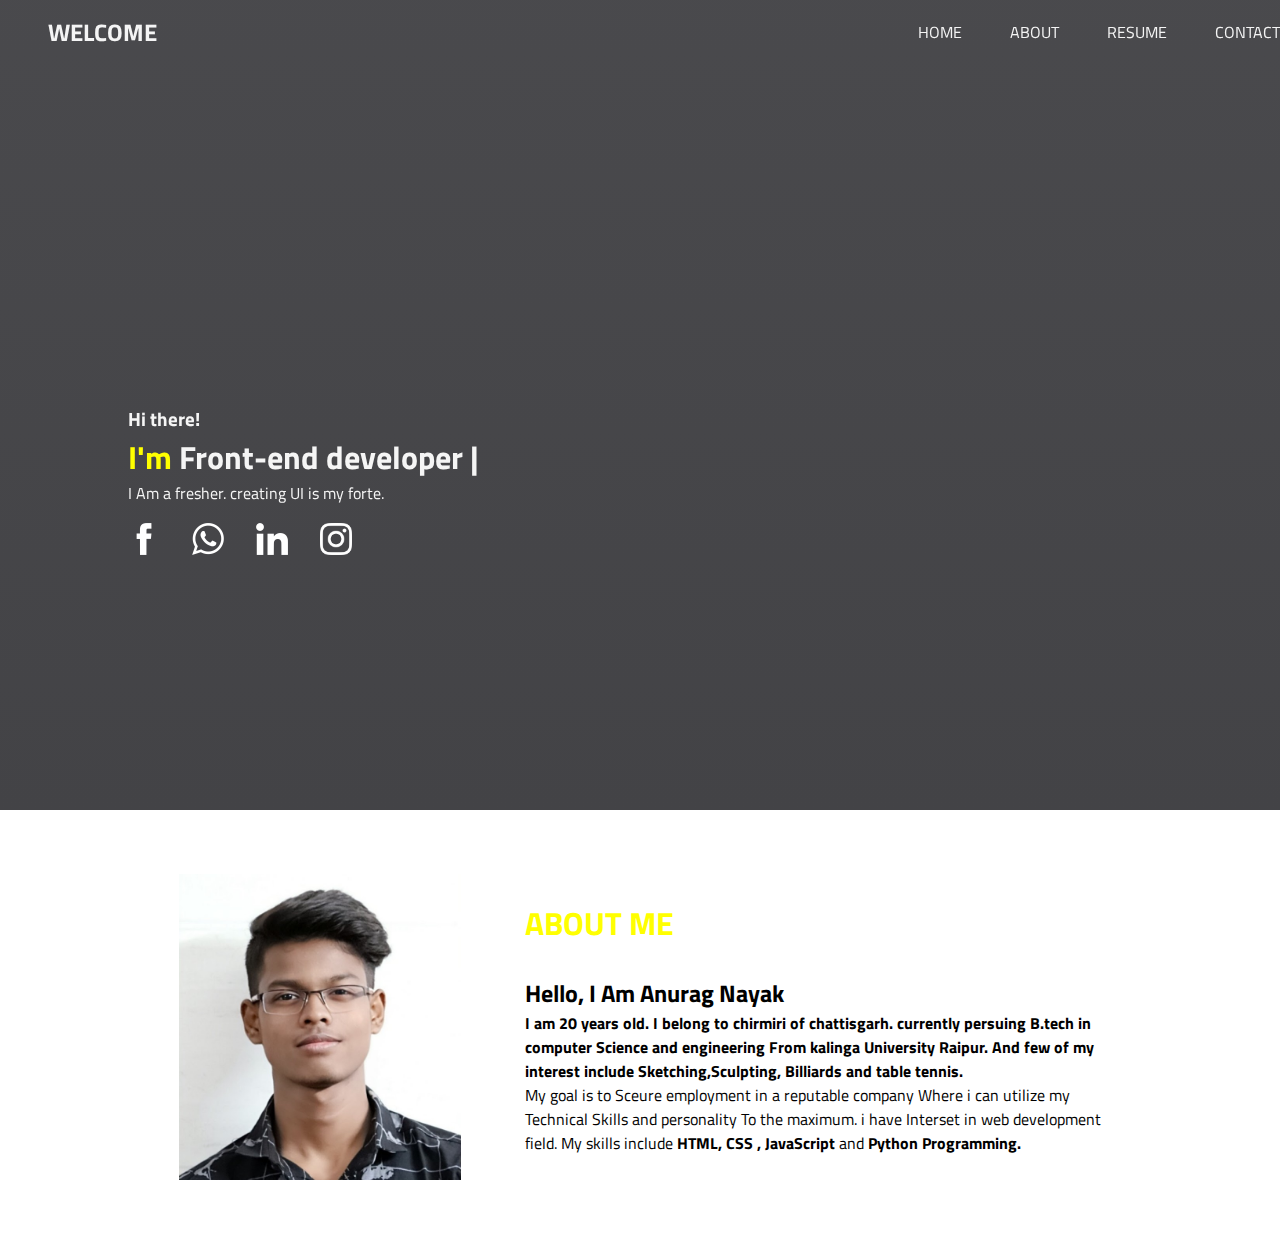
==== Index.html @ 845c9f86 "first commit" ====
<!DOCTYPE html>
<html lang="en">

<head>
    <meta charset="UTF-8">
    <meta http-equiv="X-UA-Compatible" content="IE=edge">
    <meta name="viewport" content="width=device-width, initial-scale=1.0">
    <title>my Portfolio</title>
    <!-- google fonts APIS -->
    <link rel="preconnect" href="https://fonts.googleapis.com">
    <link rel="preconnect" href="https://fonts.gstatic.com" crossorigin>
    <link
        href="https://fonts.googleapis.com/css2?family=Lato:wght@300;400&family=Lobster&family=Mochiy+Pop+P+One&family=Oswald:wght@300&family=Petemoss&family=Roboto+Slab:wght@300&family=Titillium+Web&display=swap"
        rel="stylesheet">

    <!-- boootsrap CDN -->
    <link href="https://cdn.jsdelivr.net/npm/bootstrap@5.1.3/dist/css/bootstrap.min.css" rel="stylesheet"
        integrity="sha384-1BmE4kWBq78iYhFldvKuhfTAU6auU8tT94WrHftjDbrCEXSU1oBoqyl2QvZ6jIW3" crossorigin="anonymous">

    <link rel="stylesheet" href="CSS/index.css">

</head>

<body>
    <div>

        <!-- nav-bar start -->
        <header class="container-fluid">

            <!-- side nav -->
            <div class="sidenav">
                <img id="sidenavCross" src="images/cross.png">
                <hr>
                <ul>
                    <li><a href="#">HOME</a></li>
                    <li><a href="#">ABOUT</a></li>
                    <li><a href="#">RESUME</a></li>
                    <li><a href="#">SERVICE</a></li>
                </ul>
            </div>

            <nav id="nav">

                <div class=" nav-head">
                    <img id="hamBurger" src="images/hamburger.png">
                    <h2 id="welcome">WELCOME</h2>
                </div>



                <div class="nav-items me-5">
                    <ul>
                        <li><a href="#">HOME</a></li>
                        <li><a href="#">ABOUT</a></li>
                        <li><a href="#">RESUME</a></li>
                        <li><a href="#">CONTACT</a></li>
                    </ul>
                </div>
            </nav>
            <div class=" header-intro">
                <h3>Hi there!</h3>
                <h1><span style="color: yellow;">I'm</span> <span style="font-weight:bold; ">Front-end developer
                        |</span></h1>
                <p></p>
                <p>I Am a fresher. creating UI is my forte.</p>
                <div class="SocialMedia">
                    <a href="#"><img src="images/facebook-xxl.png"></a>
                    <a href="#"><img src="images/whatsapp-xxl.png"></a>
                    <a href="#"><img src="images/linkedin-xxl.png"></a>
                    <a href="#"><img src="images/new-instagram.png"></a>

                </div>

            </div>


        </header>
        <!-- nav-bar End -->

    </div>
    <div class="about_me">

        <div class="details">
            <img id="myImage" src="images/Anurag-1.jpg">
            <div class="personal_info">
                <h1 class="heads">ABOUT ME</h1>
                <h2>Hello, I Am Anurag Nayak</h2>
                <p><b> I am 20 years old. I belong to chirmiri of chattisgarh. currently persuing B.tech in computer
                        Science
                        and engineering From kalinga University Raipur. And few of my interest include
                        Sketching,Sculpting,
                        Billiards and
                        table tennis.</b> </p>
                <p>My goal is to Sceure employment in a reputable company Where i can utilize my Technical Skills and
                    personality
                    To the maximum.
                    i have Interset in web development field. My skills include <b> HTML, CSS , JavaScript </b> and
                    <b>Python
                        Programming.</b> </p>
            </div>

        </div>
    </div>

    <script src="JavaScript/index.js"></script>
    <script src="https://cdn.jsdelivr.net/npm/bootstrap@5.1.3/dist/js/bootstrap.bundle.min.js"
        integrity="sha384-ka7Sk0Gln4gmtz2MlQnikT1wXgYsOg+OMhuP+IlRH9sENBO0LRn5q+8nbTov4+1p"
        crossorigin="anonymous"></script>
    <script src="https://ajax.googleapis.com/ajax/libs/jquery/2.1.1/jquery.min.js"></script>
</body>

</html>

<!-- <div class="progress_bars">
    <h3>HTML</h3>
    <div class="progress w-75">
        <div class="progress-bar progress-bar-striped progress-bar-animated" style="width:100%">100%</div>
    </div>
    <h3>CSS</h3>
    <div class="progress w-75">
        <div class="progress-bar progress-bar-striped progress-bar-animated bg-warning" style="width:85%">85%</div>
    </div>
    <h3>JAVASCRIPT</h3>
    <div class="progress w-75">
        <div class="progress-bar progress-bar-striped progress-bar-animated bg-danger" style="width:70%">70%</div>
    </div>
    <h3>BOOTSTRAP</h3>
    <div class="progress w-75">
        <div class="progress-bar progress-bar-striped progress-bar-animated bg-success" style="width:90%">90%</div>
    </div>
</div> -->
---- CSS/index.css ----
* {
  margin: 0px;
  padding: 0px;
  font-family: "Lato", sans-serif;
  font-family: "Lobster", cursive;
  font-family: "Mochiy Pop P One", sans-serif;
  font-family: "Oswald", sans-serif;
  font-family: "Petemoss", cursive;
  font-family: "Roboto Slab", serif;
  font-family: "Titillium Web", sans-serif;
  /* outline:2px solid red; */
   /* overflow: hidden; */
}
body {
    /* height:100vh; */
   background:url("https://www.desktopbackground.org/download/3840x2400/2010/04/17/3405_cool-simple-white-backgrounds-picture-gallery_5120x2880_h.jpg");
   background-size: cover;
   background-repeat: no-repeat;
   background-attachment: fixed ;
}
a{
 text-decoration: none !important;

}
.heads{
  color:yellow;
  margin-bottom: 5%;
}


header{
    margin: 0 !important;
    padding: 0 !important;
    height: 90vh;
    /* width:100vw; */
    background: linear-gradient(rgba(28, 28, 32, 0.8), rgba(20, 20, 24, 0.8)),url('images/PicsArt_12-30-04.58.50.jpg');
    background-size:cover;
    background-repeat: no-repeat;
   
}


/* navbar */


nav {
  display: flex;
  justify-content: space-between;
  height: 4em;
  width: 100vw;
  align-items:center;
  position:fixed;
  top:0;
  
}
.nav-head{
  display:flex;
}
#hamBurger{
  height: 2em;
  width: 2em;
  display: none;
  margin-left: 0.5em;
}

#welcome{
    color:whitesmoke;
    margin-left:2em;
   
  
}

/* sideNav */

.sidenav{
  
  height: 100vh !important;
  width:250px;
  position:fixed;
  background-color:#3f3f42;
  display: none;
  z-index:100!important;
}

.sidenav ul{
  display: flex;
  justify-content: center;
  flex-direction:column;
  list-style: none !important;
}

.sidenav ul li {
  margin:0.5em 0em;
}

.sidenav ul li a{
  color:whitesmoke;
}

#sidenavCross{
  height: 2em;
  width: 2em;
  margin:1em 0 0 1em;
}

.nav-items ul {
 
  display: flex;
  gap: 3rem;
  list-style: none !important;
}

.nav-items ul li a {
  color:whitesmoke;
  
}



/* header intro */


.header-intro{ 
  width: fit-content;
  position: relative;
  top: 50%;
  left:10%;
  /* margin-top:15em; */
  color:whitesmoke;
}


/* ANout me  */
.about_me{
  display: flex;
  justify-content: center;
  align-items: center;
  flex-direction: column;
  margin:5%;
 
}

.details{
  display: flex;
  justify-content: center;
  align-items: center;
  
  /* flex-direction: column; */
  gap:4em;
  width: 80%;

}



#myImage{
  width:22vw;
  flex: 1;
}
.progress_bars{
  width: 60vw;
  height: auto;
  display: flex;
  justify-content: center;
  align-items: center;
  flex-direction: column;
  gap:2em;
  background-color:rgb(156, 102, 21);
}

.SocialMedia {
  margin-top: 5%;
 display: flex;
 gap: 2em;

}
.SocialMedia a img{
  height:2em;

}

.scroll {
  background-color:#3f3f42;
  box-shadow: 4px 0px 10px black;
  z-index: 100;
}

/* media query section */

@media screen and (max-width:700px){

  .header-intro{
    position: relative;
    left: 10%;

  }

  #hamBurger{
    display:initial;
    margin: 0 1em;
  }

  .nav-items{
    display: none;
  }
  nav{
    /* padding-left:1em; */
  }
  #welcome{
     margin-left:0.5em;
  }

  .details{
    flex-wrap: wrap;
  }
  
}
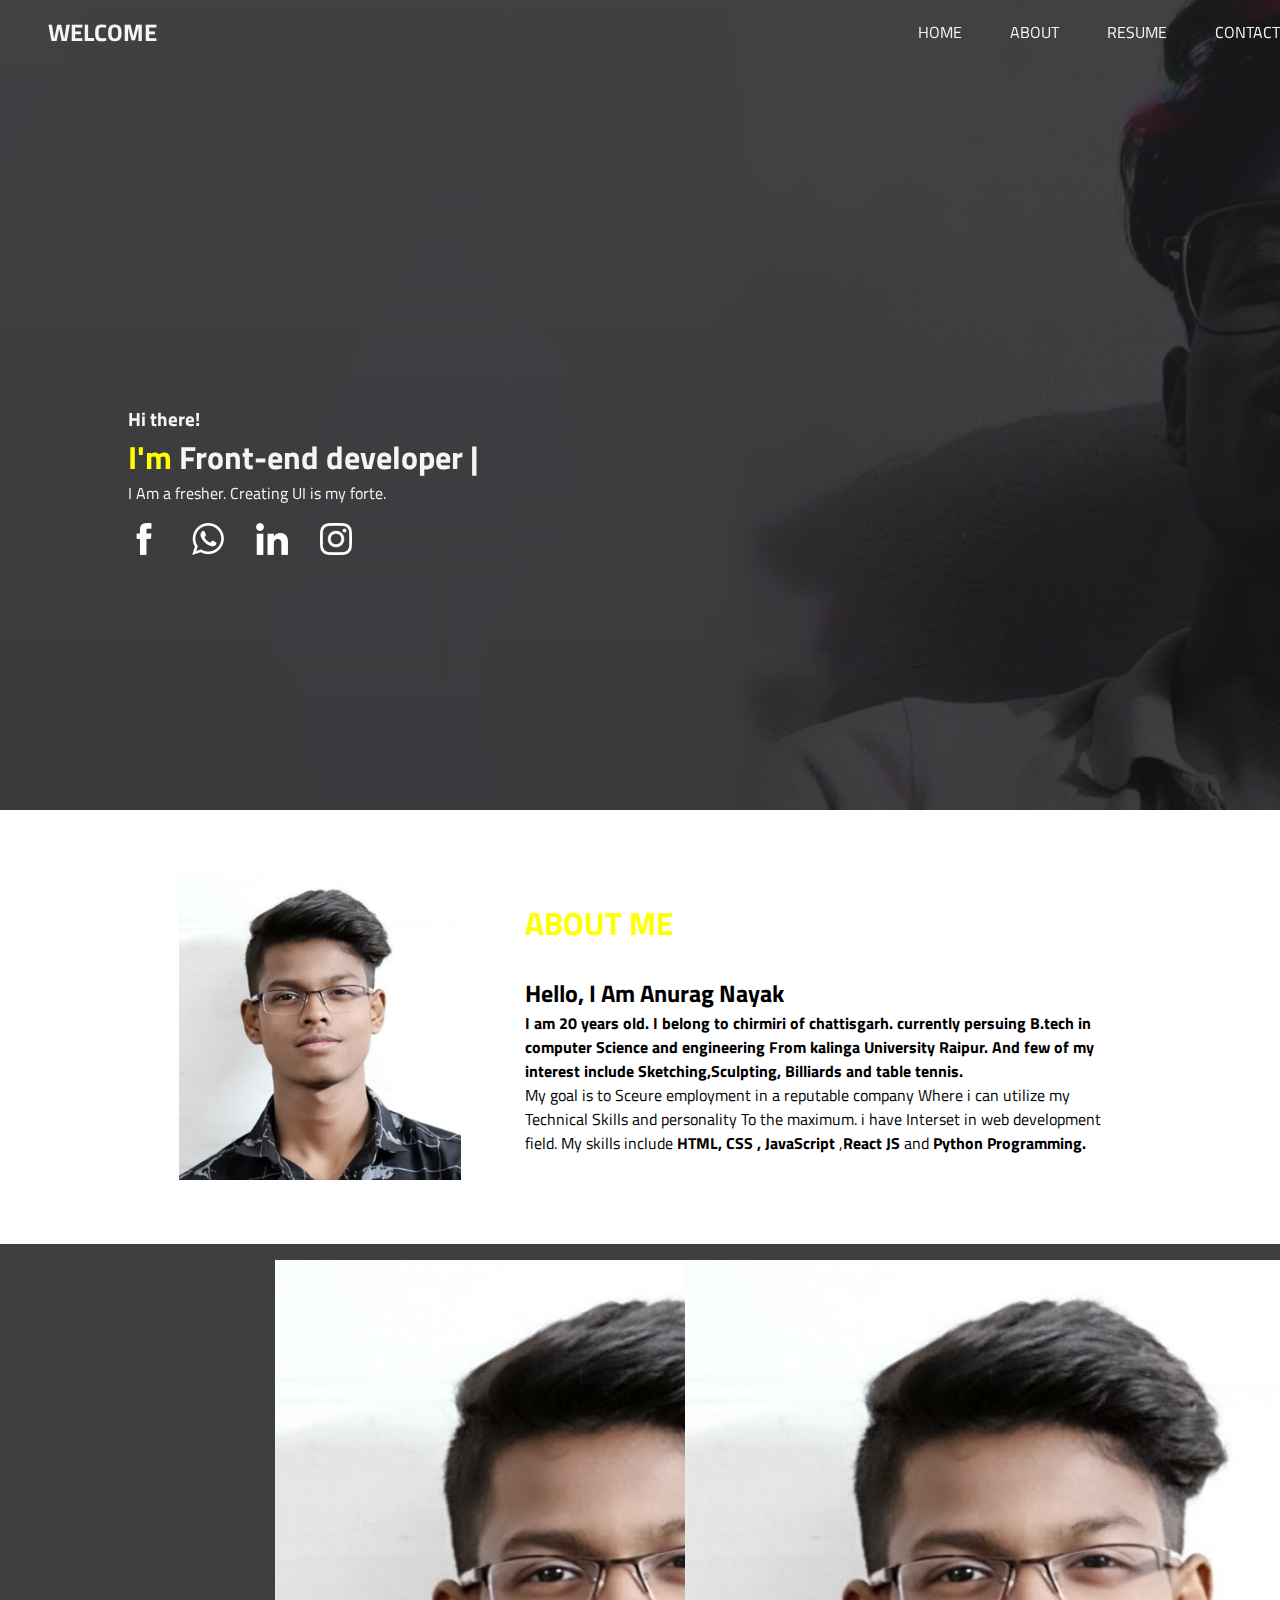
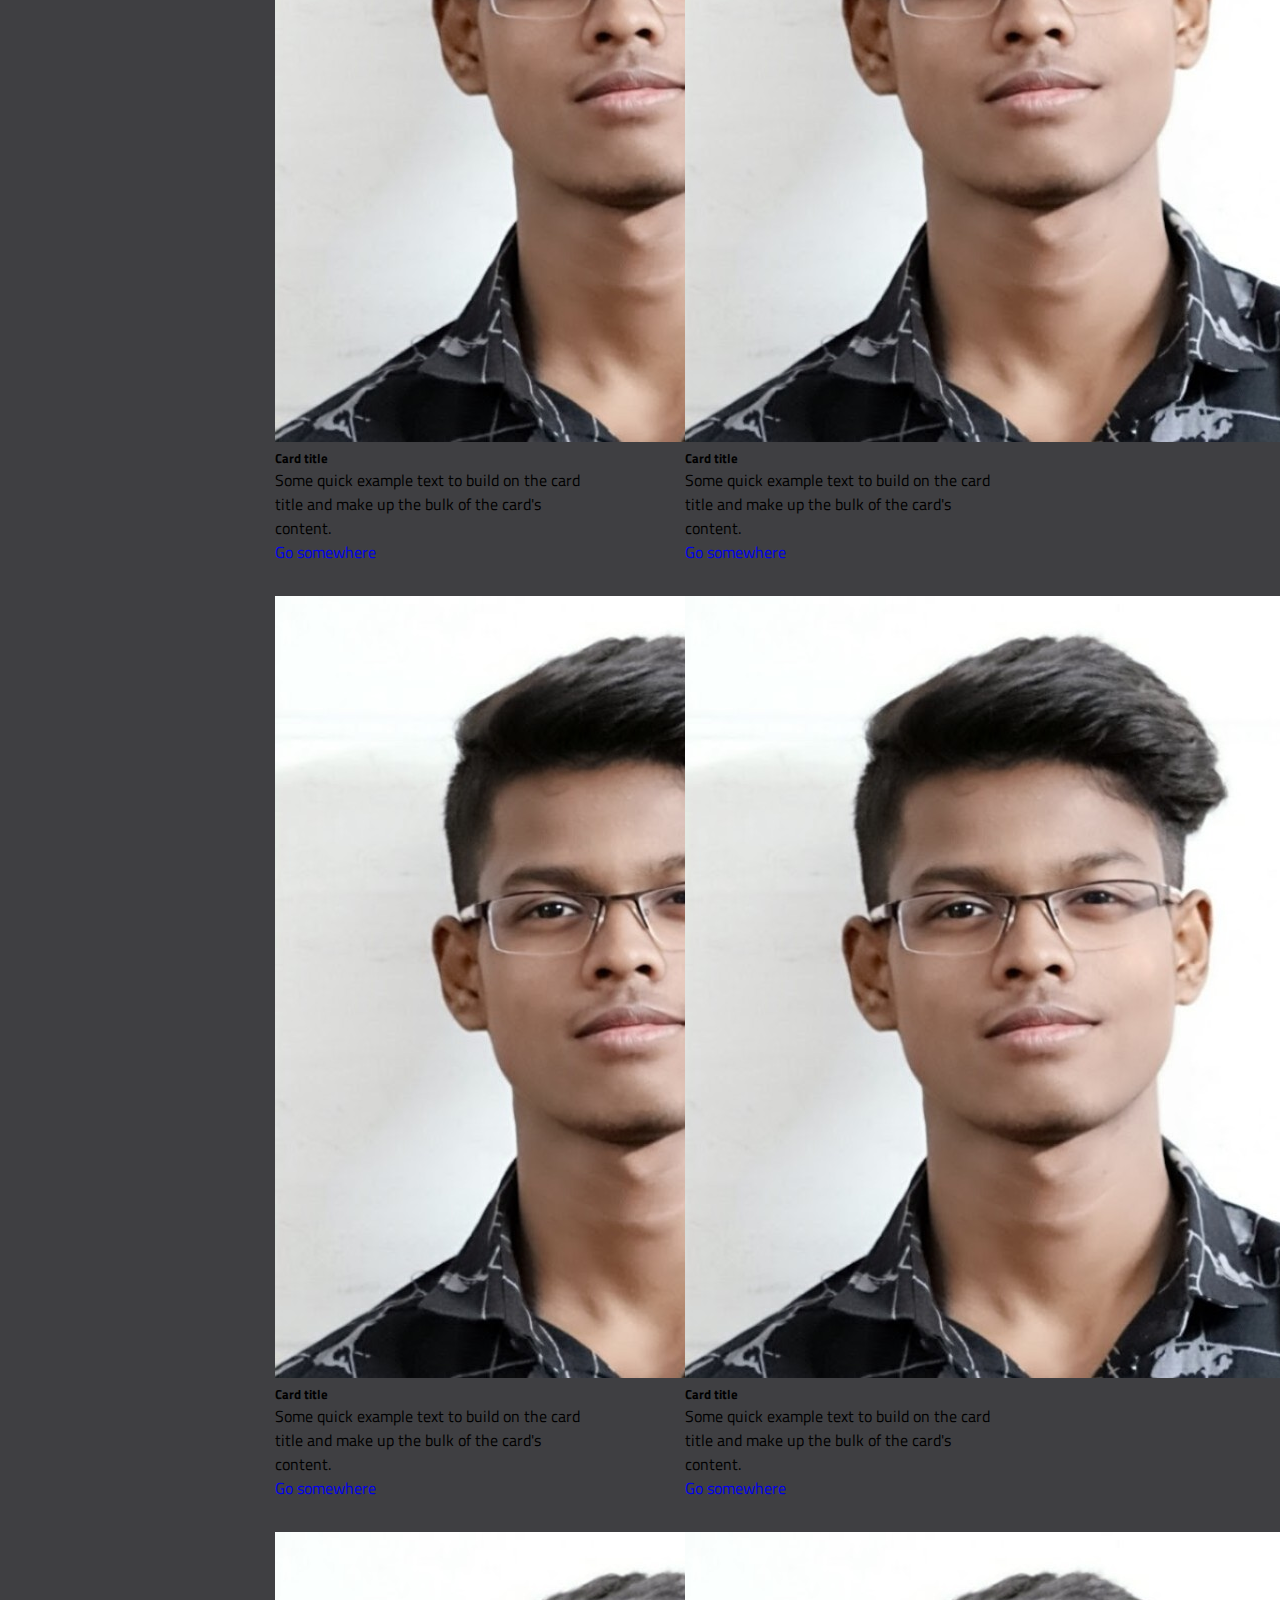
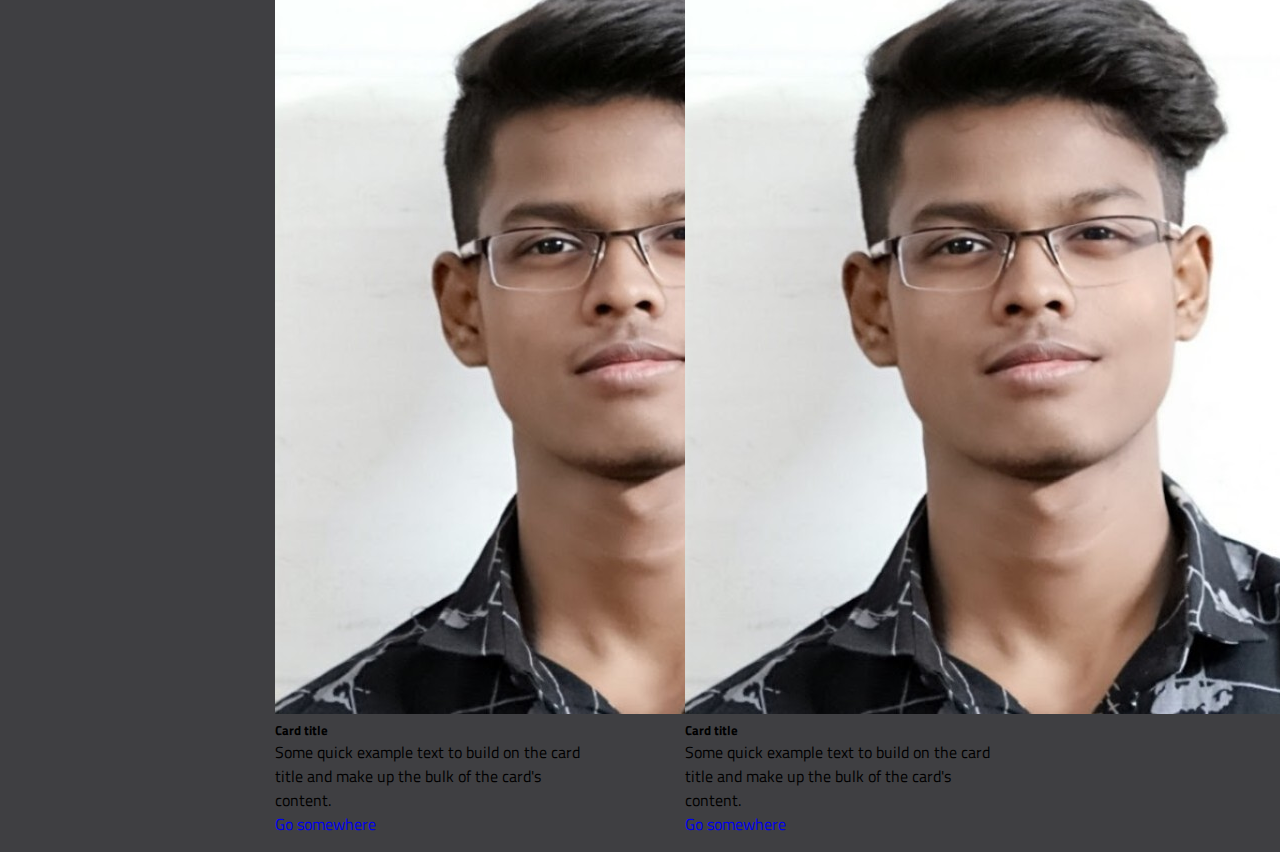
==== commit 70f0ddf0: "change commit" ====
--- a/Index.html
+++ b/Index.html
@@ -18,7 +18,6 @@
         integrity="sha384-1BmE4kWBq78iYhFldvKuhfTAU6auU8tT94WrHftjDbrCEXSU1oBoqyl2QvZ6jIW3" crossorigin="anonymous">
 
     <link rel="stylesheet" href="CSS/index.css">
-
 </head>
 
 <body>
@@ -57,12 +56,18 @@
                     </ul>
                 </div>
             </nav>
+
+            <!-- nav-bar End -->
+
+
+            <!-- header -->
+
             <div class=" header-intro">
                 <h3>Hi there!</h3>
                 <h1><span style="color: yellow;">I'm</span> <span style="font-weight:bold; ">Front-end developer
                         |</span></h1>
                 <p></p>
-                <p>I Am a fresher. creating UI is my forte.</p>
+                <p>I Am a fresher. Creating UI is my forte.</p>
                 <div class="SocialMedia">
                     <a href="#"><img src="images/facebook-xxl.png"></a>
                     <a href="#"><img src="images/whatsapp-xxl.png"></a>
@@ -75,9 +80,12 @@
 
 
         </header>
-        <!-- nav-bar End -->
-
-    </div>
+
+
+    </div>
+
+
+    <!-- About me  -->
     <div class="about_me">
 
         <div class="details">
@@ -94,15 +102,96 @@
                 <p>My goal is to Sceure employment in a reputable company Where i can utilize my Technical Skills and
                     personality
                     To the maximum.
-                    i have Interset in web development field. My skills include <b> HTML, CSS , JavaScript </b> and
+                    i have Interset in web development field. My skills include <b> HTML, CSS , JavaScript </b>
+                    ,<b>React JS</b> and
                     <b>Python
-                        Programming.</b> </p>
+                        Programming.</b>
+                </p>
             </div>
 
         </div>
     </div>
 
-    <script src="JavaScript/index.js"></script>
+    <!-- About me End  -->
+
+
+    <!-- Projects -->
+
+    <div class="projects">
+
+        <div class="card-wrapper">
+
+            <div class="card">
+                <img class="card-img-top" src="./images/Anurag-1.jpg" alt="Card image cap">
+                <div class="card-body">
+                    <h5 class="card-title">Card title</h5>
+                    <p class="card-text">Some quick example text to build on the card title and make up the bulk of the
+                        card's
+                        content.</p>
+                    <a href="#" class="btn btn-primary">Go somewhere</a>
+                </div>
+            </div>
+
+            <div class="card">
+                <img class="card-img-top" src="./images/Anurag-1.jpg" alt="Card image cap">
+                <div class="card-body">
+                    <h5 class="card-title">Card title</h5>
+                    <p class="card-text">Some quick example text to build on the card title and make up the bulk of the
+                        card's
+                        content.</p>
+                    <a href="#" class="btn btn-primary">Go somewhere</a>
+                </div>
+            </div>
+
+            <div class="card">
+                <img class="card-img-top" src="images/Anurag-1.jpg" alt="Card image cap">
+                <div class="card-body">
+                    <h5 class="card-title">Card title</h5>
+                    <p class="card-text">Some quick example text to build on the card title and make up the bulk of the
+                        card's
+                        content.</p>
+                    <a href="#" class="btn btn-primary">Go somewhere</a>
+                </div>
+            </div>
+
+            <div class="card">
+                <img class="card-img-top" src="images/Anurag-1.jpg" alt="Card image cap">
+                <div class="card-body">
+                    <h5 class="card-title">Card title</h5>
+                    <p class="card-text">Some quick example text to build on the card title and make up the bulk of the
+                        card's
+                        content.</p>
+                    <a href="#" class="btn btn-primary">Go somewhere</a>
+                </div>
+            </div>
+
+            <div class="card">
+                <img class="card-img-top" src="images/Anurag-1.jpg" alt="Card image cap">
+                <div class="card-body">
+                    <h5 class="card-title">Card title</h5>
+                    <p class="card-text">Some quick example text to build on the card title and make up the bulk of the
+                        card's
+                        content.</p>
+                    <a href="#" class="btn btn-primary">Go somewhere</a>
+                </div>
+            </div>
+
+            <div class="card">
+                <img class="card-img-top" src="images/Anurag-1.jpg" alt="Card image cap">
+                <div class="card-body">
+                    <h5 class="card-title">Card title</h5>
+                    <p class="card-text">Some quick example text to build on the card title and make up the bulk of the
+                        card's
+                        content.</p>
+                    <a href="#" class="btn btn-primary">Go somewhere</a>
+                </div>
+            </div>
+
+        </div>
+
+    </div>
+
+    <script src="JavaScript/Index.js"></script>
     <script src="https://cdn.jsdelivr.net/npm/bootstrap@5.1.3/dist/js/bootstrap.bundle.min.js"
         integrity="sha384-ka7Sk0Gln4gmtz2MlQnikT1wXgYsOg+OMhuP+IlRH9sENBO0LRn5q+8nbTov4+1p"
         crossorigin="anonymous"></script>
--- a/CSS/index.css
+++ b/CSS/index.css
@@ -1,3 +1,7 @@
+:root{
+  --dec-color : yellow;
+}
+
 * {
   margin: 0px;
   padding: 0px;
@@ -23,7 +27,7 @@
 
 }
 .heads{
-  color:yellow;
+  color:var(--dec-color);
   margin-bottom: 5%;
 }
 
@@ -33,7 +37,7 @@
     padding: 0 !important;
     height: 90vh;
     /* width:100vw; */
-    background: linear-gradient(rgba(28, 28, 32, 0.8), rgba(20, 20, 24, 0.8)),url('images/PicsArt_12-30-04.58.50.jpg');
+    background: linear-gradient(rgba(28, 28, 32, 0.8), rgba(20, 20, 24, 0.8)),url("../images/PicsArt_12-30-04.58.50.jpg");
     background-size:cover;
     background-repeat: no-repeat;
    
@@ -187,6 +191,35 @@
 
 /* media query section */
 
+
+
+/* Projects section */
+
+.projects{
+  display: flex;
+  justify-content: center;
+  align-items: center;
+  width: 100vw;
+  background-color: #3f3f42;
+
+}
+
+.card-wrapper{
+  display: flex;
+  justify-content: center;
+  align-items: center;
+  gap:5%;
+  flex-wrap:wrap;
+  width: 90vw;
+  
+}
+
+.card-wrapper .card{
+  width:20em;
+  margin:1em;
+ 
+}
+
 @media screen and (max-width:700px){
 
   .header-intro{
